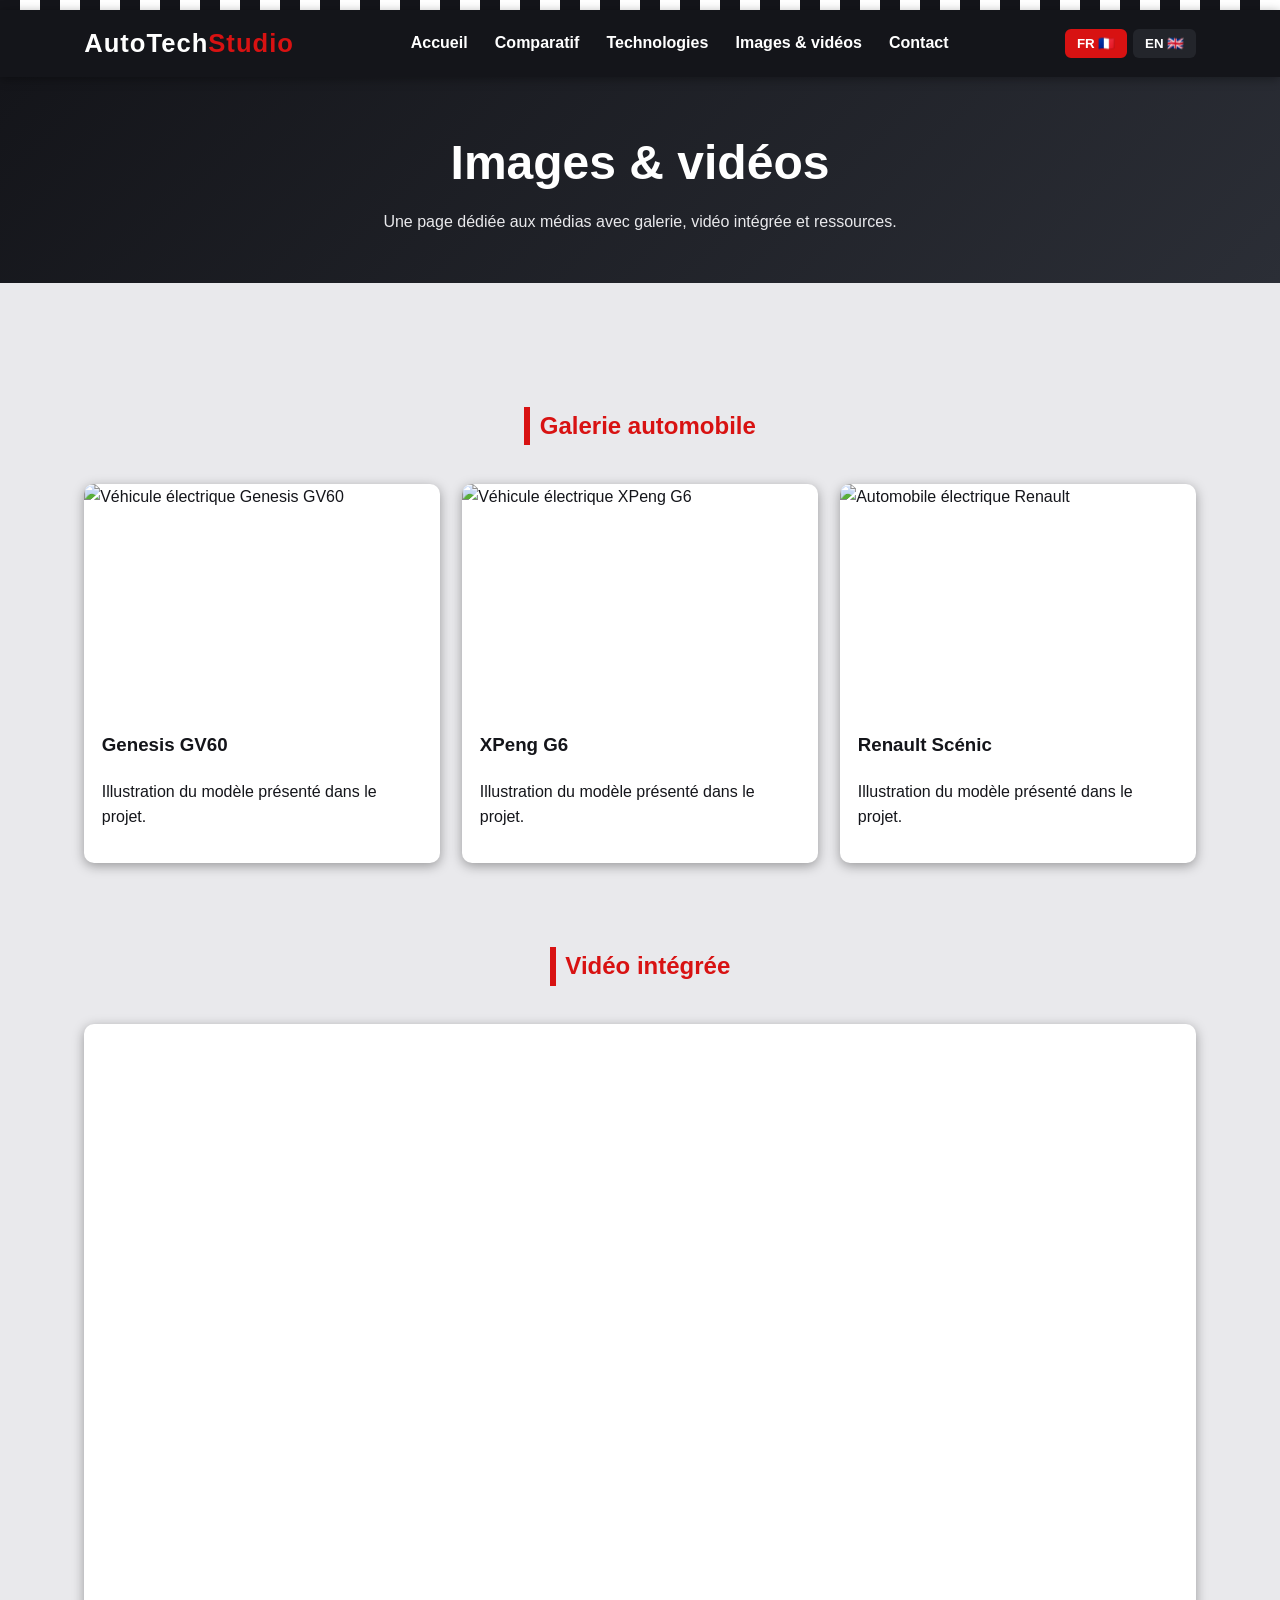
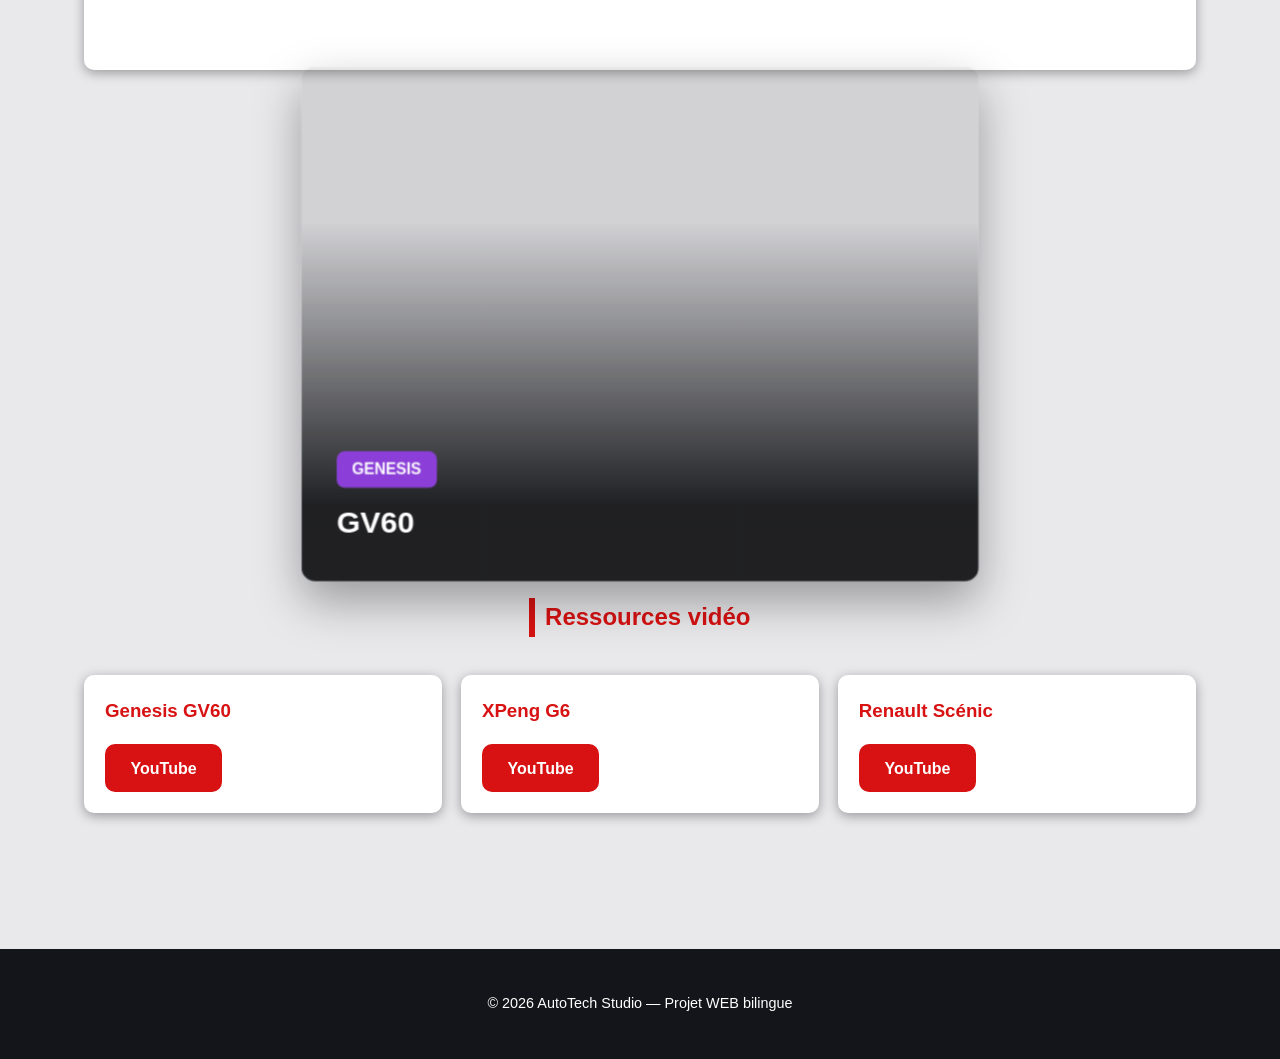
==== medias.html @ 6559a227 "Add files via upload" ====
<!DOCTYPE html><html lang="fr"><head><meta charset="UTF-8"><meta name="viewport" content="width=device-width, initial-scale=1.0"><meta name="description" content="AutoTech Studio — blog automobile bilingue français/anglais."><title>AutoTech Studio — Médias</title><link rel="stylesheet" href="style.css"></head><body><div class="bandeau-damier"></div><header><div class="header-inner"><div class="logo">AutoTech<span>Studio</span></div><nav><ul>
<li><a href="index.html" data-lang="fr">Accueil</a><a href="index.html" data-lang="en">Home</a></li>
<li><a href="comparatif.html" data-lang="fr">Comparatif</a><a href="comparatif.html" data-lang="en">Comparison</a></li>
<li><a href="technologies.html" data-lang="fr">Technologies</a><a href="technologies.html" data-lang="en">Technology</a></li>
<li><a href="medias.html" data-lang="fr">Images & vidéos</a><a href="medias.html" data-lang="en">Images & videos</a></li>
<li><a href="contact.html" data-lang="fr">Contact</a><a href="contact.html" data-lang="en">Contact</a></li>
</ul></nav><div class="lang-switch"><button data-switch-lang="fr">FR 🇫🇷</button><button data-switch-lang="en">EN 🇬🇧</button></div></div></header><section class="page-hero"><h1 data-lang="fr">Images & vidéos</h1><h1 data-lang="en">Images & videos</h1><p data-lang="fr">Une page dédiée aux médias avec galerie, vidéo intégrée et ressources.</p><p data-lang="en">A dedicated media page with gallery, embedded video and resources.</p></section><main><section><div class="section-header"><h2 data-lang="fr">Galerie automobile</h2><h2 data-lang="en">Car gallery</h2></div><div class="media-grid"><article class="media-card"><img src="images/genesis-gv60.jpg" alt="Véhicule électrique Genesis GV60"><div class="media-body"><h3>Genesis GV60</h3><p data-lang="fr">Illustration du modèle présenté dans le projet.</p><p data-lang="en">Illustration of the model presented in the project.</p></div></article><article class="media-card"><img src="images/xpeng-g6.jpg" alt="Véhicule électrique XPeng G6"><div class="media-body"><h3>XPeng G6</h3><p data-lang="fr">Illustration du modèle présenté dans le projet.</p><p data-lang="en">Illustration of the model presented in the project.</p></div></article><article class="media-card"><img src="images/renault-scenic.jpg" alt="Automobile électrique Renault"><div class="media-body"><h3>Renault Scénic</h3><p data-lang="fr">Illustration du modèle présenté dans le projet.</p><p data-lang="en">Illustration of the model presented in the project.</p></div></article></div></section><section><div class="section-header"><h2 data-lang="fr">Vidéo intégrée</h2><h2 data-lang="en">Embedded video</h2></div><div class="carte"><div class="video-responsive"><iframe src="https://www.youtube.com/embed/yhtS4Non2jM" title="XPENG G6 — recharge de 10 à 80 % en 12 minutes" frameborder="0" allow="accelerometer; autoplay; clipboard-write; encrypted-media; gyroscope; picture-in-picture; web-share" referrerpolicy="strict-origin-when-cross-origin" allowfullscreen></iframe></div></div></section><section id="carrousel-css">
<div class="scene-3d">
<div class="anneau-3d">
<div class="carte-3d" style="background-image:url('images/genesis-gv60.jpg');">
<span class="pastille pastille-genesis">Genesis</span>
<h3>GV60</h3>
</div>
<div class="carte-3d" style="background-image:url('images/xpeng-g6.jpg');">
<span class="pastille pastille-xpeng">XPeng</span>
<h3>G6</h3>
</div>
<div class="carte-3d" style="background-image:url('images/renault-scenic.jpg');">
<span class="pastille pastille-renault">Renault</span>
<h3>Scénic</h3>
</div>
</div>
</div>
</section><section><div class="section-header"><h2 data-lang="fr">Ressources vidéo</h2><h2 data-lang="en">Video resources</h2></div><div class="info-grid"><article class="info-card"><h3>Genesis GV60</h3><a class="btn" href="https://www.youtube.com/results?search_query=Genesis+GV60+essai" target="_blank" rel="noopener">YouTube</a></article><article class="info-card"><h3>XPeng G6</h3><a class="btn" href="https://www.youtube.com/watch?v=zXdK1tgFiuA" target="_blank" rel="noopener">YouTube</a></article><article class="info-card"><h3>Renault Scénic</h3><a class="btn" href="https://www.youtube.com/results?search_query=Renault+Scenic+Solarbay" target="_blank" rel="noopener">YouTube</a></article></div></section></main><footer><p data-lang="fr">© 2026 AutoTech Studio — Projet WEB bilingue</p><p data-lang="en">© 2026 AutoTech Studio — Bilingual WEB project</p></footer><script src="main.js"></script></body></html>
---- style.css ----
/* ============================================
   AutoTech Studio × MotorLog
   Thème clair "course automobile", contenu décryptage EV
   ============================================ */

:root {
  --rouge-course: #d81212;
  --noir-asphalte: #14151a;
  --gris-fonce: #23252b;
  --gris-clair: #e9e9ec;
  --blanc: #ffffff;
  --jaune-damier: #f2c200;
  --ombre: rgba(0, 0, 0, 0.35);
  --rayon: 10px;
  --transition: 0.25s ease;

  --color-genesis: #8b3fd8;
  --color-xpeng: #0891b2;
  --color-renault: #c98a00;
  --color-safety: #1a8a4a;

  --text-dim: #5b5e68;
}

* { box-sizing: border-box; }

html { scroll-behavior: smooth; }

body {
  margin: 0;
  font-family: "Segoe UI", Roboto, Arial, sans-serif;
  background: var(--gris-clair);
  color: var(--noir-asphalte);
  line-height: 1.6;
}

img, video { max-width: 100%; height: auto; border-radius: var(--rayon); }

a { color: inherit; text-decoration: none; }

/* ---------- Bandeau damier ---------- */
.bandeau-damier {
  height: 10px;
  background-image: repeating-linear-gradient(90deg, var(--noir-asphalte) 0 20px, var(--blanc) 20px 40px);
}

/* ---------- Header / Navigation ---------- */
header {
  background: var(--noir-asphalte);
  color: var(--blanc);
  box-shadow: 0 2px 10px var(--ombre);
  position: sticky;
  top: 0;
  z-index: 100;
}

.header-inner {
  max-width: 1150px;
  margin: 0 auto;
  display: flex;
  align-items: center;
  justify-content: space-between;
  padding: 0.8rem 1.2rem;
  flex-wrap: wrap;
}

.logo { font-size: 1.6rem; font-weight: 800; letter-spacing: 1px; color: var(--blanc); }
.logo span { color: var(--rouge-course); }

nav ul { list-style: none; display: flex; gap: 1.3rem; margin: 0; padding: 0; flex-wrap: wrap; }

nav a {
  font-weight: 600;
  padding: 0.4rem 0.2rem;
  border-bottom: 3px solid transparent;
  transition: border-color var(--transition), color var(--transition);
}

nav a:hover, nav a.actif { border-color: var(--rouge-course); color: var(--jaune-damier); }

.lang-switch { display: flex; gap: 0.4rem; align-items: center; }

.lang-switch button {
  background: var(--gris-fonce);
  color: var(--blanc);
  border: 2px solid transparent;
  border-radius: 6px;
  padding: 0.3rem 0.6rem;
  cursor: pointer;
  font-weight: 700;
  transition: var(--transition);
}

.lang-switch button.actif { border-color: var(--rouge-course); background: var(--rouge-course); }

/* ---------- Hero ---------- */
.hero {
  background: linear-gradient(rgba(20, 21, 26, 0.78), rgba(20, 21, 26, 0.78)),
    url("https://images.unsplash.com/photo-1593941707882-a5bba14938c7?auto=format&fit=crop&w=1400&q=60")
      center/cover no-repeat;
  color: var(--blanc);
  padding: 4.5rem 1.5rem;
  text-align: center;
}

.hero-badge {
  display: inline-flex;
  align-items: center;
  gap: 0.5rem;
  padding: 0.35rem 1rem;
  border-radius: 30px;
  background: rgba(216, 18, 18, 0.25);
  border: 1px solid var(--rouge-course);
  color: var(--jaune-damier);
  font-size: 0.82rem;
  font-weight: 700;
  margin-bottom: 1.2rem;
}

.hero h1 { font-size: clamp(2rem, 5vw, 3rem); margin-bottom: 0.6rem; }
.hero p { font-size: 1.1rem; max-width: 680px; margin: 0 auto 1.5rem; color: var(--gris-clair); }

.hero-actions { display: flex; justify-content: center; gap: 1rem; flex-wrap: wrap; }

.btn {
  display: inline-block;
  background: var(--rouge-course);
  color: var(--blanc);
  padding: 0.7rem 1.6rem;
  border-radius: var(--rayon);
  font-weight: 700;
  transition: transform var(--transition), background var(--transition);
}

.btn:hover { background: var(--jaune-damier); color: var(--noir-asphalte); transform: translateY(-2px); }

.btn-outline {
  display: inline-block;
  background: transparent;
  color: var(--blanc);
  border: 2px solid var(--blanc);
  padding: 0.65rem 1.5rem;
  border-radius: var(--rayon);
  font-weight: 700;
  transition: var(--transition);
}

.btn-outline:hover { background: var(--blanc); color: var(--noir-asphalte); }

/* ---------- Sections génériques ---------- */
main { max-width: 1150px; margin: 0 auto; padding: 2.5rem 1.2rem; }
section { margin-bottom: 4rem; }

.section-header { text-align: center; margin-bottom: 2rem; }

h2 {
  color: var(--rouge-course);
  border-left: 6px solid var(--rouge-course);
  padding-left: 0.6rem;
  margin-bottom: 0.4rem;
  display: inline-block;
}

.section-desc { color: var(--text-dim); max-width: 650px; margin: 0.6rem auto 0; font-size: 0.98rem; }

.carte {
  background: var(--blanc);
  border-radius: var(--rayon);
  box-shadow: 0 3px 12px var(--ombre);
  padding: 1.5rem;
}

/* ---------- Onglets voitures (carrousel) ---------- */
.carousel-tabs-nav { display: flex; justify-content: center; gap: 0.8rem; margin-bottom: 1.4rem; flex-wrap: wrap; }

.car-tab {
  background: var(--blanc);
  border: 2px solid var(--gris-clair);
  color: var(--gris-fonce);
  padding: 0.55rem 1.2rem;
  border-radius: 25px;
  font-size: 0.88rem;
  font-weight: 700;
  cursor: pointer;
  transition: all 0.25s ease;
}

.car-tab:hover { border-color: var(--rouge-course); }
.car-tab.active { background: var(--rouge-course); color: var(--blanc); border-color: var(--rouge-course); }

/* ---------- Carrousel 3D ---------- */
.carousel-3d-scene {
  position: relative;
  max-width: 780px;
  height: 420px;
  margin: 0 auto 1.2rem;
  perspective: 1400px;
}

.carousel-3d-stage {
  position: relative;
  width: 100%;
  height: 100%;
  transform-style: preserve-3d;
  transition: transform 1s cubic-bezier(0.65, 0, 0.35, 1);
}

.slide3d {
  position: absolute;
  inset: 0;
  margin: auto;
  width: 88%;
  height: 100%;
  border-radius: var(--rayon);
  overflow: hidden;
  backface-visibility: hidden;
  box-shadow: 0 15px 35px var(--ombre);
  background-size: cover;
  background-position: center;
  display: flex;
  flex-direction: column;
  justify-content: flex-end;
  padding: 2rem;
  color: var(--blanc);
}

.slide3d::before {
  content: "";
  position: absolute;
  inset: 0;
  background: linear-gradient(to top, rgba(10, 11, 14, 0.88) 10%, rgba(10, 11, 14, 0.15) 65%);
  z-index: 0;
}

.slide3d > * { position: relative; z-index: 1; }

.brand-pill {
  display: inline-flex;
  align-items: center;
  gap: 0.5rem;
  font-size: 0.78rem;
  font-weight: 800;
  text-transform: uppercase;
  padding: 0.3rem 0.8rem;
  border-radius: 6px;
  margin-bottom: 0.7rem;
  width: fit-content;
}

.pill-genesis { background: var(--color-genesis); color: var(--blanc); }
.pill-xpeng { background: var(--color-xpeng); color: var(--blanc); }
.pill-renault { background: var(--color-renault); color: var(--blanc); }

.slide3d h3 { font-size: 1.7rem; margin: 0 0 0.5rem; }
.slide3d p { font-size: 0.98rem; max-width: 560px; margin-bottom: 1.2rem; color: var(--gris-clair); }

.specs-chips { display: flex; gap: 0.9rem; flex-wrap: wrap; }

.spec-chip {
  background: rgba(255, 255, 255, 0.12);
  border: 1px solid rgba(255, 255, 255, 0.3);
  padding: 0.5rem 0.9rem;
  border-radius: 8px;
  backdrop-filter: blur(2px);
}

.spec-chip strong { display: block; font-size: 1.05rem; font-weight: 800; }
.spec-chip span { font-size: 0.72rem; text-transform: uppercase; color: var(--gris-clair); }

.carousel-ctrl {
  position: absolute;
  top: 50%;
  transform: translateY(-50%);
  width: 42px;
  height: 42px;
  border-radius: 50%;
  background: rgba(20, 21, 26, 0.65);
  border: none;
  color: var(--blanc);
  font-size: 1.3rem;
  display: flex;
  align-items: center;
  justify-content: center;
  cursor: pointer;
  z-index: 10;
  transition: var(--transition);
}

.carousel-ctrl:hover { background: var(--rouge-course); }
.ctrl-prev { left: -10px; }
.ctrl-next { right: -10px; }

/* ---------- Carrousel 3D CSS pur ---------- */
.scene-3d {
  position: relative;
  width: 100%;
  max-width: 640px;
  height: 380px;
  margin: 0 auto;
  perspective: 1300px;
}

.anneau-3d {
  position: absolute;
  inset: 0;
  margin: auto;
  width: 78%;
  height: 100%;
  transform-style: preserve-3d;
  animation: tourner-3d 16s linear infinite;
}

.scene-3d:hover .anneau-3d { animation-play-state: paused; }

@keyframes tourner-3d {
  from { transform: rotateY(0deg); }
  to   { transform: rotateY(360deg); }
}

.carte-3d {
  position: absolute;
  inset: 0;
  border-radius: var(--rayon);
  overflow: hidden;
  background-size: cover;
  background-position: center;
  box-shadow: 0 15px 35px var(--ombre);
  display: flex;
  flex-direction: column;
  justify-content: flex-end;
  padding: 1.6rem;
  color: var(--blanc);
  backface-visibility: hidden;
}

.carte-3d::before {
  content: "";
  position: absolute;
  inset: 0;
  background: linear-gradient(to top, rgba(10, 11, 14, 0.9) 15%, rgba(10, 11, 14, 0.1) 70%);
}

.carte-3d > * { position: relative; z-index: 1; }

/* 3 faces sur l'anneau : 120° d'écart, rayon ~340px */
.carte-3d:nth-child(1) { transform: rotateY(0deg) translateZ(340px); }
.carte-3d:nth-child(2) { transform: rotateY(120deg) translateZ(340px); }
.carte-3d:nth-child(3) { transform: rotateY(240deg) translateZ(340px); }

.pastille {
  display: inline-block;
  width: fit-content;
  font-size: 0.72rem;
  font-weight: 800;
  text-transform: uppercase;
  padding: 0.25rem 0.7rem;
  border-radius: 6px;
  margin-bottom: 0.5rem;
}
.pastille-genesis { background: var(--color-genesis); }
.pastille-xpeng { background: var(--color-xpeng); }
.pastille-renault { background: var(--color-renault); }

.carte-3d h3 { margin: 0; font-size: 1.4rem; }

@media (prefers-reduced-motion: reduce) {
  .anneau-3d { animation: none; }
}

/* ---------- Hub Ingénierie & Sécurité ---------- */
.model-selector-bar { display: flex; justify-content: center; gap: 1rem; margin-bottom: 1.8rem; flex-wrap: wrap; }

.model-nav-btn {
  background: var(--blanc);
  border: 2px solid var(--gris-clair);
  color: var(--gris-fonce);
  padding: 0.7rem 1.4rem;
  border-radius: 12px;
  font-size: 0.95rem;
  font-weight: 700;
  cursor: pointer;
  transition: all 0.2s;
}

.model-nav-btn:hover { border-color: var(--rouge-course); }
.model-nav-btn.active-genesis { border-color: var(--color-genesis); background: var(--color-genesis); color: var(--blanc); }
.model-nav-btn.active-xpeng { border-color: var(--color-xpeng); background: var(--color-xpeng); color: var(--blanc); }
.model-nav-btn.active-renault { border-color: var(--color-renault); background: var(--color-renault); color: var(--blanc); }

.hub-content-card {
  display: grid;
  grid-template-columns: 1fr 1fr;
  gap: 2rem;
}

.hub-col-title {
  font-size: 1.1rem;
  font-weight: 700;
  color: var(--noir-asphalte);
  margin-bottom: 1rem;
  padding-bottom: 0.5rem;
  border-bottom: 2px solid var(--gris-clair);
}

.tech-mini-list { list-style: none; margin: 0; padding: 0; display: flex; flex-direction: column; gap: 0.8rem; }

.tech-mini-item { background: var(--gris-clair); padding: 0.85rem 1.1rem; border-radius: 8px; }
.tech-mini-item h5 { margin: 0 0 0.25rem; font-size: 0.92rem; color: var(--rouge-course); }
.tech-mini-item p { margin: 0; font-size: 0.86rem; color: var(--text-dim); }
.tech-mini-item.securite h5 { color: var(--color-safety); }

/* ---------- Studio comparatif ---------- */
.studio-tabs { display: flex; justify-content: center; gap: 0.8rem; margin-bottom: 1.8rem; flex-wrap: wrap; }

.tab-btn {
  background: var(--blanc);
  border: 2px solid var(--gris-clair);
  color: var(--gris-fonce);
  padding: 0.6rem 1.2rem;
  border-radius: 30px;
  font-size: 0.88rem;
  font-weight: 700;
  cursor: pointer;
  transition: all 0.2s;
}

.tab-btn:hover { border-color: var(--rouge-course); }
.tab-btn.active { background: var(--rouge-course); border-color: var(--rouge-course); color: var(--blanc); }

.comparison-cards-grid { display: grid; grid-template-columns: repeat(auto-fit, minmax(300px, 1fr)); gap: 1.4rem; }

.lux-compare-card {
  background: var(--blanc);
  border-radius: var(--rayon);
  box-shadow: 0 3px 12px var(--ombre);
  padding: 1.5rem;
  display: flex;
  flex-direction: column;
  justify-content: space-between;
}

.card-border-genesis { border-top: 5px solid var(--color-genesis); }
.card-border-xpeng { border-top: 5px solid var(--color-xpeng); }
.card-border-renault { border-top: 5px solid var(--color-renault); }

.lux-card-header { display: flex; justify-content: space-between; align-items: flex-start; margin-bottom: 0.9rem; gap: 0.6rem; }
.lux-card-header h4 { margin: 0; font-size: 1.15rem; }
.lux-card-header span { font-size: 0.75rem; color: var(--text-dim); text-transform: uppercase; font-weight: 700; }

.badge-score { font-size: 0.78rem; font-weight: 800; padding: 0.25rem 0.6rem; border-radius: 15px; white-space: nowrap; }
.score-genesis { background: rgba(139, 63, 216, 0.15); color: var(--color-genesis); }
.score-xpeng { background: rgba(8, 145, 178, 0.15); color: var(--color-xpeng); }
.score-renault { background: rgba(201, 138, 0, 0.18); color: var(--color-renault); }

.lux-card-content { font-size: 0.92rem; color: var(--text-dim); margin-bottom: 1.2rem; min-height: 65px; }

.telemetry-gauge { background: var(--gris-clair); padding: 0.7rem; border-radius: 8px; }
.gauge-label { display: flex; justify-content: space-between; font-size: 0.75rem; color: var(--text-dim); margin-bottom: 0.4rem; font-weight: 700; text-transform: uppercase; }
.gauge-track { height: 6px; background: #d3d4d9; border-radius: 3px; overflow: hidden; }
.gauge-fill { height: 100%; border-radius: 3px; transition: width 0.6s ease; }
.fill-genesis { background: var(--color-genesis); }
.fill-xpeng { background: var(--color-xpeng); }
.fill-renault { background: var(--color-renault); }

/* ---------- Accordéon FAQ ---------- */
.accordion-item {
  background: var(--blanc);
  border-radius: var(--rayon);
  box-shadow: 0 2px 8px var(--ombre);
  margin-bottom: 0.8rem;
  overflow: hidden;
}

.accordion-header {
  width: 100%;
  padding: 1.1rem 1.4rem;
  background: none;
  border: none;
  color: var(--noir-asphalte);
  font-size: 1.02rem;
  font-weight: 700;
  display: flex;
  justify-content: space-between;
  align-items: center;
  cursor: pointer;
  text-align: left;
}

.accordion-header .chevron { transition: transform 0.3s ease; color: var(--rouge-course); }
.accordion-item.active .accordion-header .chevron { transform: rotate(180deg); }

.accordion-body { max-height: 0; overflow: hidden; transition: max-height 0.35s ease; padding: 0 1.4rem; color: var(--text-dim); font-size: 0.94rem; }
.accordion-item.active .accordion-body { padding-bottom: 1.3rem; }

/* ---------- Vidéos ---------- */
.video-grid { display: grid; grid-template-columns: repeat(auto-fit, minmax(280px, 1fr)); gap: 1.4rem; }

.video-card { background: var(--blanc); border-radius: var(--rayon); overflow: hidden; box-shadow: 0 3px 12px var(--ombre); display: flex; flex-direction: column; }

.video-screen {
  height: 150px;
  background: linear-gradient(135deg, var(--noir-asphalte), var(--gris-fonce));
  display: flex;
  align-items: center;
  justify-content: center;
}

.play-btn-circle {
  width: 46px;
  height: 46px;
  background: var(--rouge-course);
  color: var(--blanc);
  border-radius: 50%;
  display: flex;
  align-items: center;
  justify-content: center;
  font-size: 1.2rem;
}

.video-card-body { padding: 1.2rem; flex-grow: 1; display: flex; flex-direction: column; justify-content: space-between; }
.creator-tag { color: var(--rouge-course); font-size: 0.82rem; font-weight: 700; margin-bottom: 0.3rem; text-transform: uppercase; }
.video-card-body h3 { margin: 0 0 0.4rem; font-size: 1.02rem; }
.video-card-body p { margin: 0 0 1rem; font-size: 0.86rem; color: var(--text-dim); }

.btn-yt-link {
  display: inline-flex;
  align-items: center;
  justify-content: center;
  gap: 0.5rem;
  background: var(--noir-asphalte);
  color: var(--blanc);
  padding: 0.6rem 1rem;
  border-radius: 8px;
  font-weight: 700;
  font-size: 0.85rem;
  transition: var(--transition);
}

.btn-yt-link:hover { background: var(--rouge-course); }

/* ---------- Footer ---------- */
footer { background: var(--noir-asphalte); color: var(--gris-clair); text-align: center; padding: 1.4rem; font-size: 0.9rem; }

/* ---------- Bascule de langue ---------- */
[data-lang="en"] { display: none; }
body.lang-en [data-lang="fr"] { display: none; }
body.lang-en [data-lang="en"] { display: block; }
body.lang-en span[data-lang="en"],
body.lang-en strong[data-lang="en"] { display: inline; }

/* ---------- Responsive ---------- */
@media (max-width: 780px) {
  .header-inner { flex-direction: column; align-items: flex-start; gap: 0.6rem; }
  nav ul { gap: 0.7rem; }
  .hub-content-card { grid-template-columns: 1fr; }
  .carousel-3d-scene { height: 480px; }
  .carousel-ctrl { display: none; }
  .scene-3d { height: 300px; }
}

/* ---------- Extensions projet intermédiaire ---------- */
.page-hero { padding: 3rem 1.2rem; background: linear-gradient(135deg, #14151a, #2b2e36); color: #fff; text-align:center; }
.page-hero h1 { margin: 0 0 .5rem; font-size: clamp(2rem, 4vw, 3rem); }
.page-hero p { max-width: 760px; margin: 0 auto; color: var(--gris-clair); }
.page-nav { display:flex; gap:.65rem; justify-content:center; flex-wrap:wrap; margin-top:1.4rem; }
.page-nav a { background:#fff; border:1px solid #ddd; padding:.55rem .9rem; border-radius:999px; font-weight:700; }
.page-nav a:hover { border-color:var(--rouge-course); color:var(--rouge-course); }
.info-grid { display:grid; grid-template-columns:repeat(auto-fit,minmax(240px,1fr)); gap:1.2rem; }
.info-card { background:#fff; padding:1.3rem; border-radius:var(--rayon); box-shadow:0 3px 12px var(--ombre); }
.info-card h3 { margin-top:0; color:var(--rouge-course); }
.media-grid { display:grid; grid-template-columns:repeat(auto-fit,minmax(280px,1fr)); gap:1.4rem; }
.media-card { background:#fff; border-radius:var(--rayon); overflow:hidden; box-shadow:0 3px 12px var(--ombre); }
.media-card img { width:100%; height:210px; object-fit:cover; border-radius:0; display:block; }
.media-card .media-body { padding:1.1rem; }
.video-frame { aspect-ratio:16/9; width:100%; border:0; display:block; background:#000; }
.form-card { max-width:760px; margin:0 auto; }
.form-grid { display:grid; grid-template-columns:1fr 1fr; gap:1rem; }
.form-group { display:flex; flex-direction:column; gap:.35rem; margin-bottom:1rem; }
.form-group.full { grid-column:1/-1; }
.form-group label { font-weight:700; }
.form-group input, .form-group textarea, .form-group select { width:100%; border:1px solid #cfd1d7; border-radius:8px; padding:.8rem; font:inherit; background:#fff; }
.form-group textarea { min-height:150px; resize:vertical; }
.form-group input:focus, .form-group textarea:focus, .form-group select:focus { outline:3px solid rgba(216,18,18,.15); border-color:var(--rouge-course); }
.form-check { display:flex; gap:.6rem; align-items:flex-start; margin:1rem 0; }
.form-check input { margin-top:.35rem; }
.form-message { margin-top:1rem; padding:.9rem 1rem; border-radius:8px; background:#e9f7ef; color:#17663a; display:none; }
.form-message.visible { display:block; }
.gantt-wrap { overflow-x:auto; background:#fff; padding:1rem; border-radius:var(--rayon); box-shadow:0 3px 12px var(--ombre); }
.gantt { min-width:760px; display:grid; grid-template-columns:220px repeat(7,1fr); gap:2px; }
.gantt > div { padding:.55rem; background:#f3f4f6; min-height:44px; }
.gantt .head { background:var(--noir-asphalte); color:#fff; font-weight:700; text-align:center; }
.gantt .task { font-weight:700; }
.gantt .bar { background:var(--rouge-course); color:#fff; border-radius:5px; text-align:center; font-size:.8rem; font-weight:700; }
.test-table { width:100%; border-collapse:collapse; background:#fff; box-shadow:0 3px 12px var(--ombre); border-radius:var(--rayon); overflow:hidden; }
.test-table th, .test-table td { padding:.75rem; border:1px solid #ddd; vertical-align:top; text-align:left; }
.test-table th { background:var(--noir-asphalte); color:#fff; }
.check-list { padding-left:1.2rem; }
.check-list li { margin-bottom:.5rem; }
.site-note { padding:1rem 1.2rem; border-left:5px solid var(--jaune-damier); background:#fff; border-radius:8px; }
footer { background:var(--noir-asphalte); color:#fff; text-align:center; padding:1.8rem 1rem; margin-top:2rem; }
@media (max-width:780px) { .form-grid { grid-template-columns:1fr; } .form-group.full { grid-column:auto; } nav ul { gap:.55rem; } nav a { font-size:.86rem; } }

.video-responsive{position:relative;width:100%;aspect-ratio:16/9;overflow:hidden;border-radius:16px}.video-responsive iframe{width:100%;height:100%;border:0;display:block}
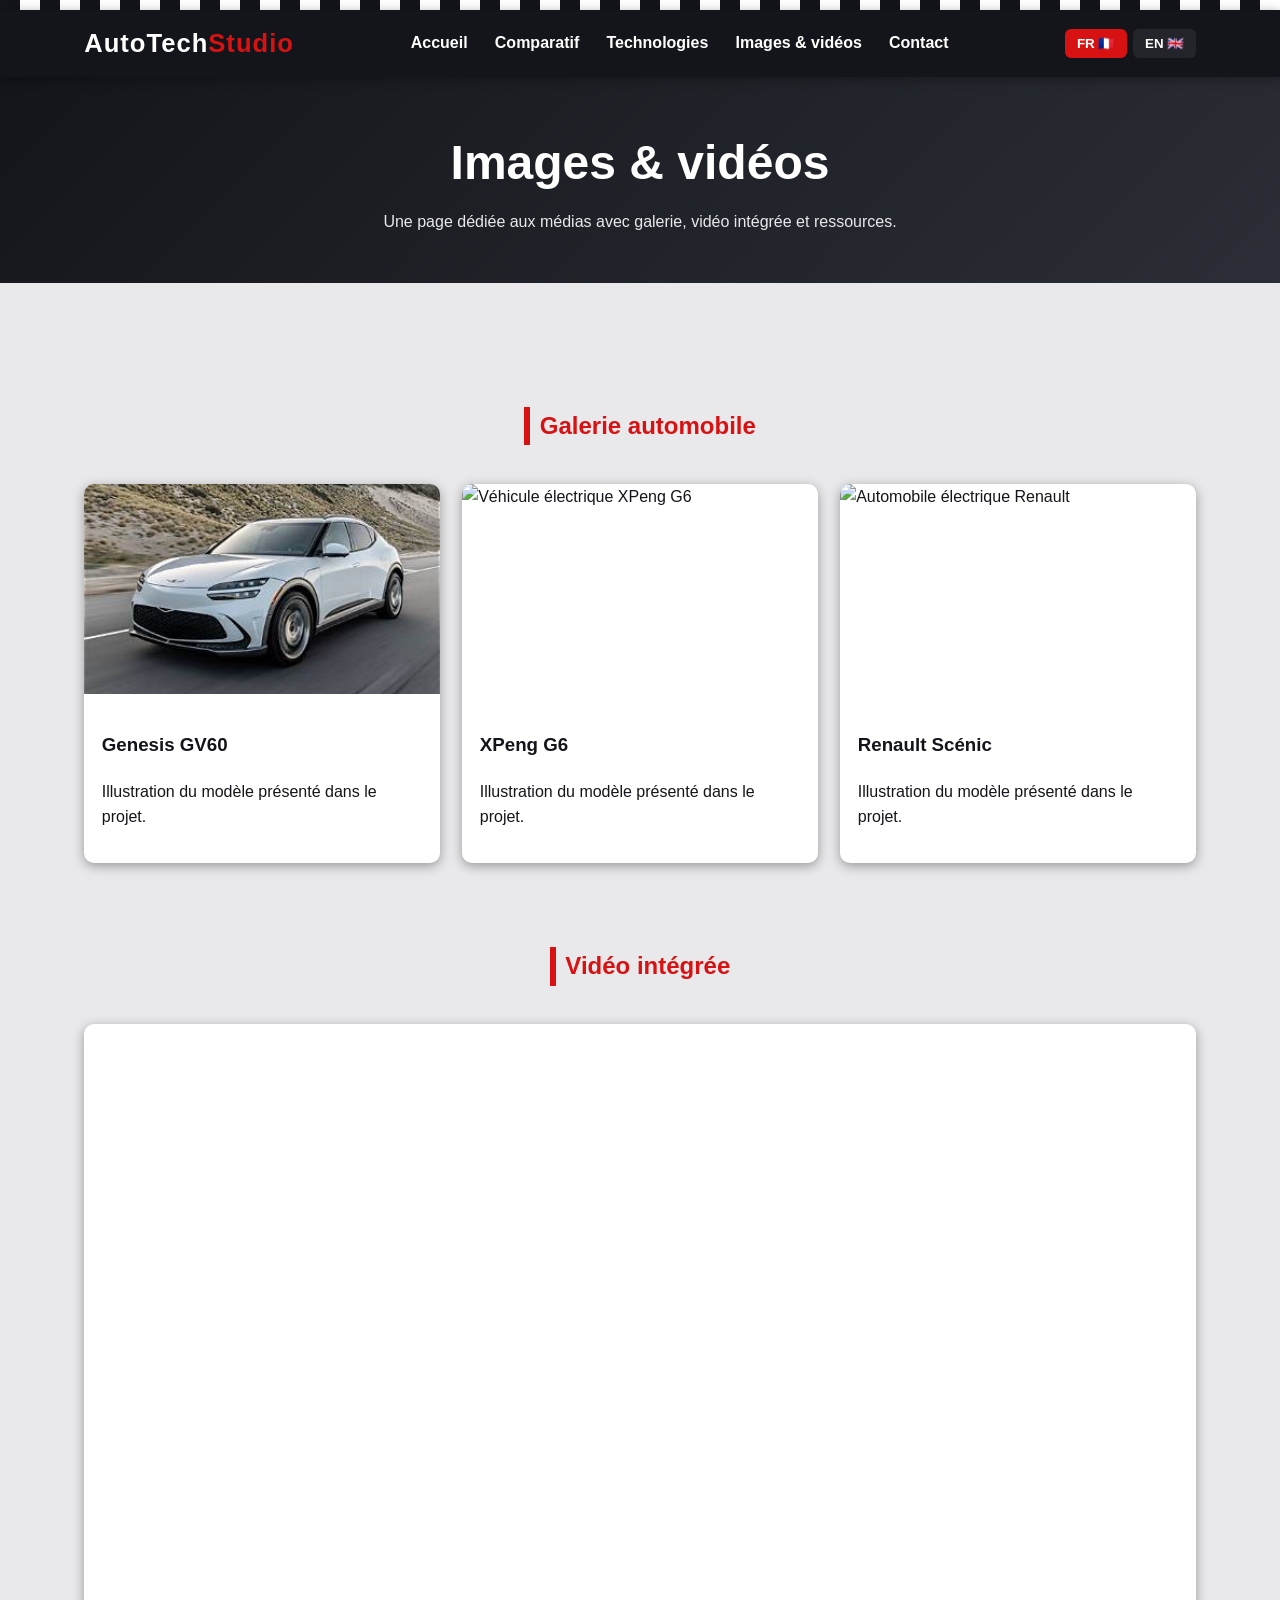
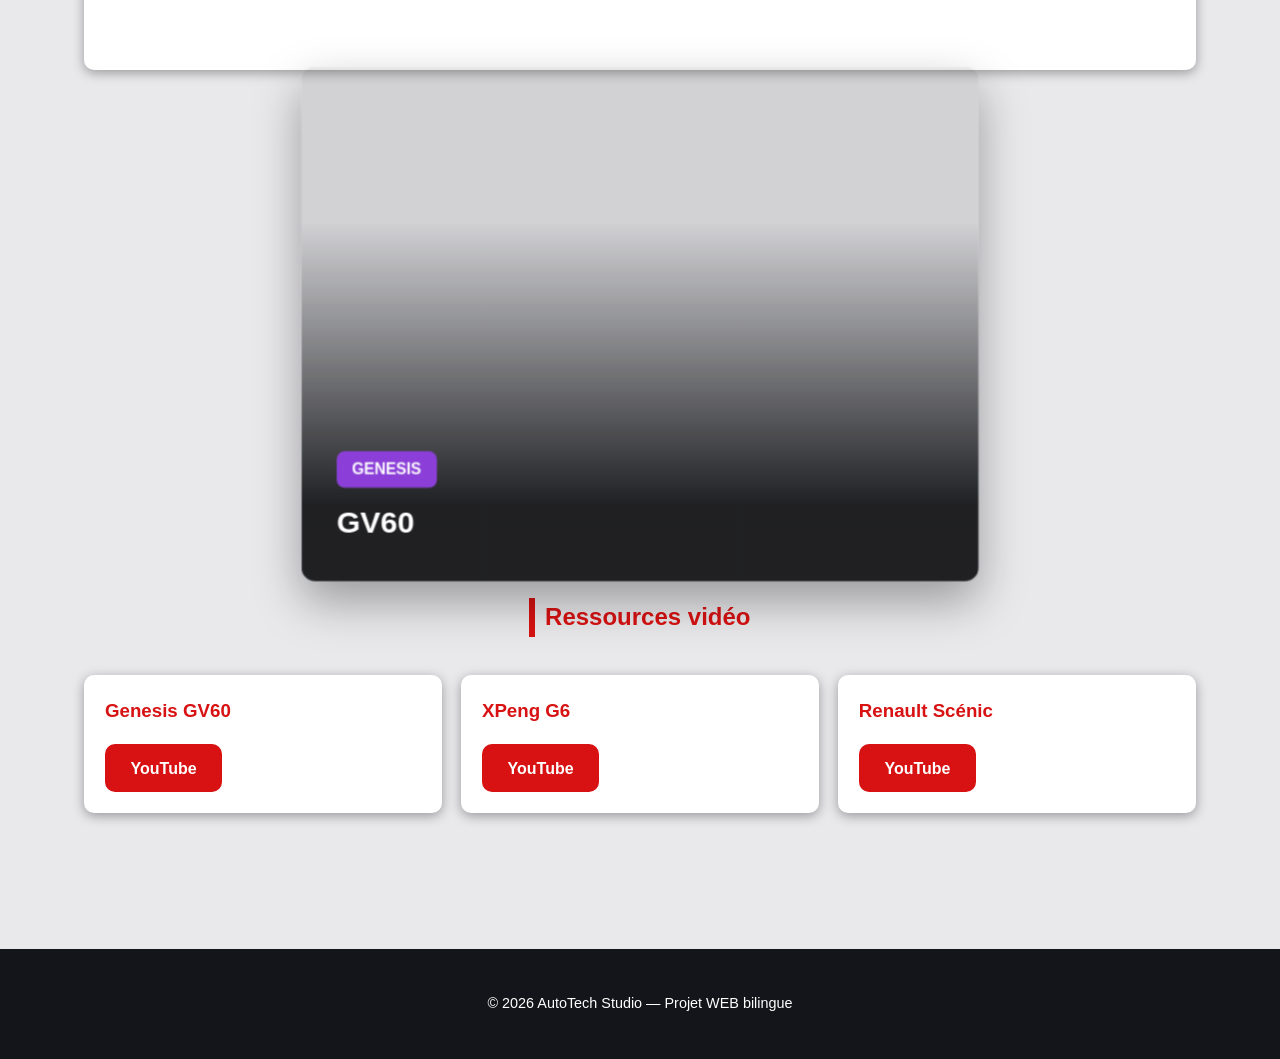
==== commit 1e0df911: "Update medias.html" ====
--- a/medias.html
+++ b/medias.html
@@ -4,7 +4,7 @@
 <li><a href="technologies.html" data-lang="fr">Technologies</a><a href="technologies.html" data-lang="en">Technology</a></li>
 <li><a href="medias.html" data-lang="fr">Images & vidéos</a><a href="medias.html" data-lang="en">Images & videos</a></li>
 <li><a href="contact.html" data-lang="fr">Contact</a><a href="contact.html" data-lang="en">Contact</a></li>
-</ul></nav><div class="lang-switch"><button data-switch-lang="fr">FR 🇫🇷</button><button data-switch-lang="en">EN 🇬🇧</button></div></div></header><section class="page-hero"><h1 data-lang="fr">Images & vidéos</h1><h1 data-lang="en">Images & videos</h1><p data-lang="fr">Une page dédiée aux médias avec galerie, vidéo intégrée et ressources.</p><p data-lang="en">A dedicated media page with gallery, embedded video and resources.</p></section><main><section><div class="section-header"><h2 data-lang="fr">Galerie automobile</h2><h2 data-lang="en">Car gallery</h2></div><div class="media-grid"><article class="media-card"><img src="images/genesis-gv60.jpg" alt="Véhicule électrique Genesis GV60"><div class="media-body"><h3>Genesis GV60</h3><p data-lang="fr">Illustration du modèle présenté dans le projet.</p><p data-lang="en">Illustration of the model presented in the project.</p></div></article><article class="media-card"><img src="images/xpeng-g6.jpg" alt="Véhicule électrique XPeng G6"><div class="media-body"><h3>XPeng G6</h3><p data-lang="fr">Illustration du modèle présenté dans le projet.</p><p data-lang="en">Illustration of the model presented in the project.</p></div></article><article class="media-card"><img src="images/renault-scenic.jpg" alt="Automobile électrique Renault"><div class="media-body"><h3>Renault Scénic</h3><p data-lang="fr">Illustration du modèle présenté dans le projet.</p><p data-lang="en">Illustration of the model presented in the project.</p></div></article></div></section><section><div class="section-header"><h2 data-lang="fr">Vidéo intégrée</h2><h2 data-lang="en">Embedded video</h2></div><div class="carte"><div class="video-responsive"><iframe src="https://www.youtube.com/embed/yhtS4Non2jM" title="XPENG G6 — recharge de 10 à 80 % en 12 minutes" frameborder="0" allow="accelerometer; autoplay; clipboard-write; encrypted-media; gyroscope; picture-in-picture; web-share" referrerpolicy="strict-origin-when-cross-origin" allowfullscreen></iframe></div></div></section><section id="carrousel-css">
+</ul></nav><div class="lang-switch"><button data-switch-lang="fr">FR 🇫🇷</button><button data-switch-lang="en">EN 🇬🇧</button></div></div></header><section class="page-hero"><h1 data-lang="fr">Images & vidéos</h1><h1 data-lang="en">Images & videos</h1><p data-lang="fr">Une page dédiée aux médias avec galerie, vidéo intégrée et ressources.</p><p data-lang="en">A dedicated media page with gallery, embedded video and resources.</p></section><main><section><div class="section-header"><h2 data-lang="fr">Galerie automobile</h2><h2 data-lang="en">Car gallery</h2></div><div class="media-grid"><article class="media-card"><img src="genesis-gv60.jpg" alt="Véhicule électrique Genesis GV60"><div class="media-body"><h3>Genesis GV60</h3><p data-lang="fr">Illustration du modèle présenté dans le projet.</p><p data-lang="en">Illustration of the model presented in the project.</p></div></article><article class="media-card"><img src="images/xpeng-g6.jpg" alt="Véhicule électrique XPeng G6"><div class="media-body"><h3>XPeng G6</h3><p data-lang="fr">Illustration du modèle présenté dans le projet.</p><p data-lang="en">Illustration of the model presented in the project.</p></div></article><article class="media-card"><img src="images/renault-scenic.jpg" alt="Automobile électrique Renault"><div class="media-body"><h3>Renault Scénic</h3><p data-lang="fr">Illustration du modèle présenté dans le projet.</p><p data-lang="en">Illustration of the model presented in the project.</p></div></article></div></section><section><div class="section-header"><h2 data-lang="fr">Vidéo intégrée</h2><h2 data-lang="en">Embedded video</h2></div><div class="carte"><div class="video-responsive"><iframe src="https://www.youtube.com/embed/yhtS4Non2jM" title="XPENG G6 — recharge de 10 à 80 % en 12 minutes" frameborder="0" allow="accelerometer; autoplay; clipboard-write; encrypted-media; gyroscope; picture-in-picture; web-share" referrerpolicy="strict-origin-when-cross-origin" allowfullscreen></iframe></div></div></section><section id="carrousel-css">
 <div class="scene-3d">
 <div class="anneau-3d">
 <div class="carte-3d" style="background-image:url('images/genesis-gv60.jpg');">
@@ -21,4 +21,4 @@
 </div>
 </div>
 </div>
-</section><section><div class="section-header"><h2 data-lang="fr">Ressources vidéo</h2><h2 data-lang="en">Video resources</h2></div><div class="info-grid"><article class="info-card"><h3>Genesis GV60</h3><a class="btn" href="https://www.youtube.com/results?search_query=Genesis+GV60+essai" target="_blank" rel="noopener">YouTube</a></article><article class="info-card"><h3>XPeng G6</h3><a class="btn" href="https://www.youtube.com/watch?v=zXdK1tgFiuA" target="_blank" rel="noopener">YouTube</a></article><article class="info-card"><h3>Renault Scénic</h3><a class="btn" href="https://www.youtube.com/results?search_query=Renault+Scenic+Solarbay" target="_blank" rel="noopener">YouTube</a></article></div></section></main><footer><p data-lang="fr">© 2026 AutoTech Studio — Projet WEB bilingue</p><p data-lang="en">© 2026 AutoTech Studio — Bilingual WEB project</p></footer><script src="main.js"></script></body></html>+</section><section><div class="section-header"><h2 data-lang="fr">Ressources vidéo</h2><h2 data-lang="en">Video resources</h2></div><div class="info-grid"><article class="info-card"><h3>Genesis GV60</h3><a class="btn" href="https://www.youtube.com/results?search_query=Genesis+GV60+essai" target="_blank" rel="noopener">YouTube</a></article><article class="info-card"><h3>XPeng G6</h3><a class="btn" href="https://www.youtube.com/watch?v=zXdK1tgFiuA" target="_blank" rel="noopener">YouTube</a></article><article class="info-card"><h3>Renault Scénic</h3><a class="btn" href="https://www.youtube.com/results?search_query=Renault+Scenic+Solarbay" target="_blank" rel="noopener">YouTube</a></article></div></section></main><footer><p data-lang="fr">© 2026 AutoTech Studio — Projet WEB bilingue</p><p data-lang="en">© 2026 AutoTech Studio — Bilingual WEB project</p></footer><script src="main.js"></script></body></html>
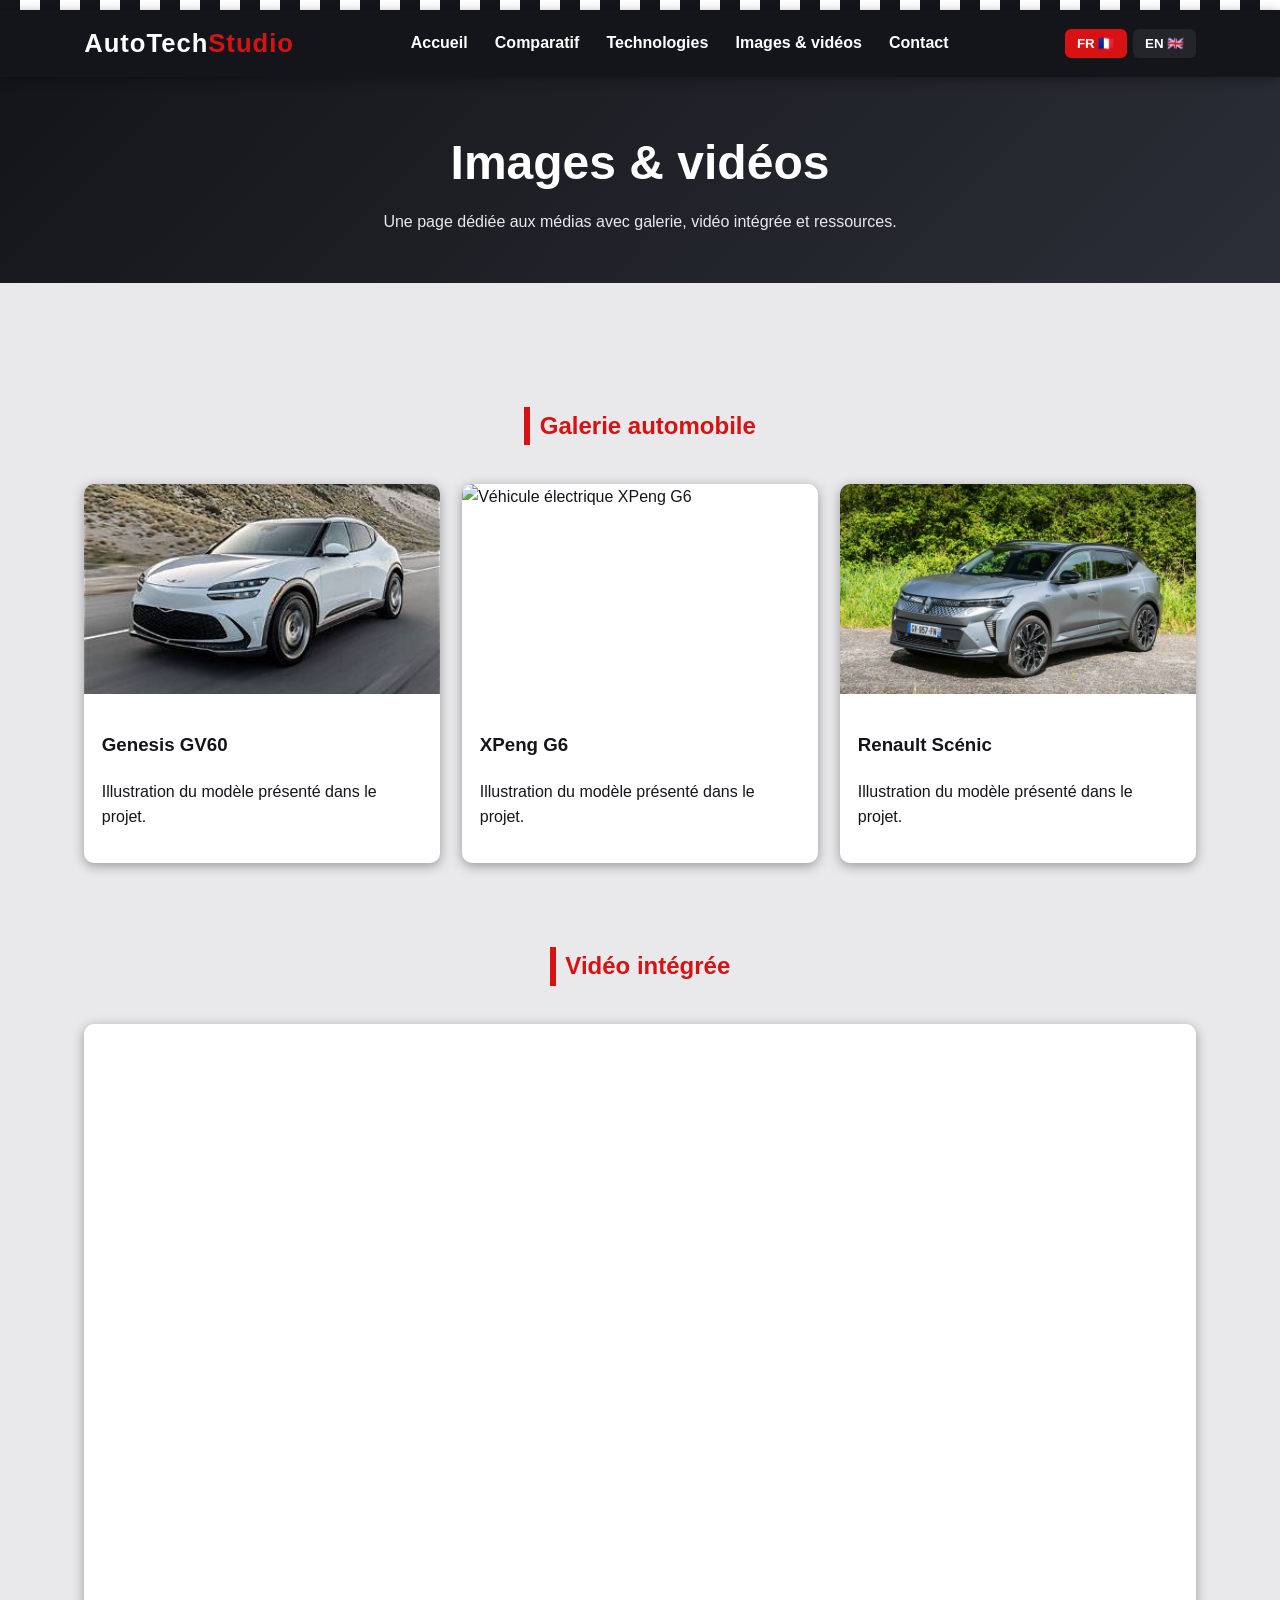
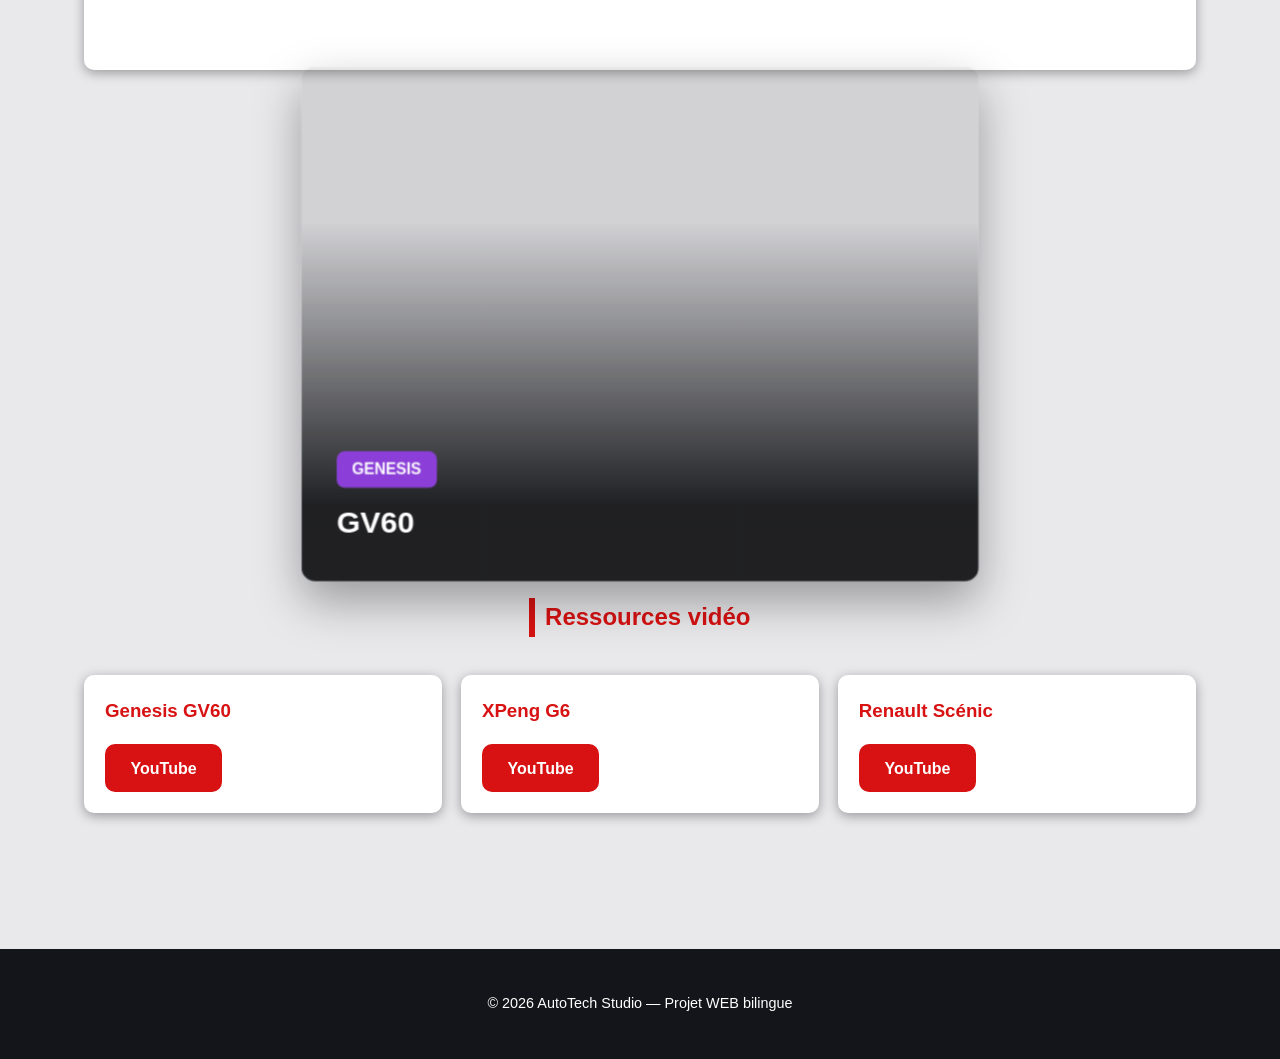
==== commit 9ca76250: "Update medias.html" ====
--- a/medias.html
+++ b/medias.html
@@ -4,7 +4,7 @@
 <li><a href="technologies.html" data-lang="fr">Technologies</a><a href="technologies.html" data-lang="en">Technology</a></li>
 <li><a href="medias.html" data-lang="fr">Images & vidéos</a><a href="medias.html" data-lang="en">Images & videos</a></li>
 <li><a href="contact.html" data-lang="fr">Contact</a><a href="contact.html" data-lang="en">Contact</a></li>
-</ul></nav><div class="lang-switch"><button data-switch-lang="fr">FR 🇫🇷</button><button data-switch-lang="en">EN 🇬🇧</button></div></div></header><section class="page-hero"><h1 data-lang="fr">Images & vidéos</h1><h1 data-lang="en">Images & videos</h1><p data-lang="fr">Une page dédiée aux médias avec galerie, vidéo intégrée et ressources.</p><p data-lang="en">A dedicated media page with gallery, embedded video and resources.</p></section><main><section><div class="section-header"><h2 data-lang="fr">Galerie automobile</h2><h2 data-lang="en">Car gallery</h2></div><div class="media-grid"><article class="media-card"><img src="genesis-gv60.jpg" alt="Véhicule électrique Genesis GV60"><div class="media-body"><h3>Genesis GV60</h3><p data-lang="fr">Illustration du modèle présenté dans le projet.</p><p data-lang="en">Illustration of the model presented in the project.</p></div></article><article class="media-card"><img src="images/xpeng-g6.jpg" alt="Véhicule électrique XPeng G6"><div class="media-body"><h3>XPeng G6</h3><p data-lang="fr">Illustration du modèle présenté dans le projet.</p><p data-lang="en">Illustration of the model presented in the project.</p></div></article><article class="media-card"><img src="images/renault-scenic.jpg" alt="Automobile électrique Renault"><div class="media-body"><h3>Renault Scénic</h3><p data-lang="fr">Illustration du modèle présenté dans le projet.</p><p data-lang="en">Illustration of the model presented in the project.</p></div></article></div></section><section><div class="section-header"><h2 data-lang="fr">Vidéo intégrée</h2><h2 data-lang="en">Embedded video</h2></div><div class="carte"><div class="video-responsive"><iframe src="https://www.youtube.com/embed/yhtS4Non2jM" title="XPENG G6 — recharge de 10 à 80 % en 12 minutes" frameborder="0" allow="accelerometer; autoplay; clipboard-write; encrypted-media; gyroscope; picture-in-picture; web-share" referrerpolicy="strict-origin-when-cross-origin" allowfullscreen></iframe></div></div></section><section id="carrousel-css">
+</ul></nav><div class="lang-switch"><button data-switch-lang="fr">FR 🇫🇷</button><button data-switch-lang="en">EN 🇬🇧</button></div></div></header><section class="page-hero"><h1 data-lang="fr">Images & vidéos</h1><h1 data-lang="en">Images & videos</h1><p data-lang="fr">Une page dédiée aux médias avec galerie, vidéo intégrée et ressources.</p><p data-lang="en">A dedicated media page with gallery, embedded video and resources.</p></section><main><section><div class="section-header"><h2 data-lang="fr">Galerie automobile</h2><h2 data-lang="en">Car gallery</h2></div><div class="media-grid"><article class="media-card"><img src="genesis-gv60.jpg" alt="Véhicule électrique Genesis GV60"><div class="media-body"><h3>Genesis GV60</h3><p data-lang="fr">Illustration du modèle présenté dans le projet.</p><p data-lang="en">Illustration of the model presented in the project.</p></div></article><article class="media-card"><img src="images/xpeng-g6.jpg" alt="Véhicule électrique XPeng G6"><div class="media-body"><h3>XPeng G6</h3><p data-lang="fr">Illustration du modèle présenté dans le projet.</p><p data-lang="en">Illustration of the model presented in the project.</p></div></article><article class="media-card"><img src="renault-scenic.jpg" alt="Automobile électrique Renault"><div class="media-body"><h3>Renault Scénic</h3><p data-lang="fr">Illustration du modèle présenté dans le projet.</p><p data-lang="en">Illustration of the model presented in the project.</p></div></article></div></section><section><div class="section-header"><h2 data-lang="fr">Vidéo intégrée</h2><h2 data-lang="en">Embedded video</h2></div><div class="carte"><div class="video-responsive"><iframe src="https://www.youtube.com/embed/yhtS4Non2jM" title="XPENG G6 — recharge de 10 à 80 % en 12 minutes" frameborder="0" allow="accelerometer; autoplay; clipboard-write; encrypted-media; gyroscope; picture-in-picture; web-share" referrerpolicy="strict-origin-when-cross-origin" allowfullscreen></iframe></div></div></section><section id="carrousel-css">
 <div class="scene-3d">
 <div class="anneau-3d">
 <div class="carte-3d" style="background-image:url('images/genesis-gv60.jpg');">
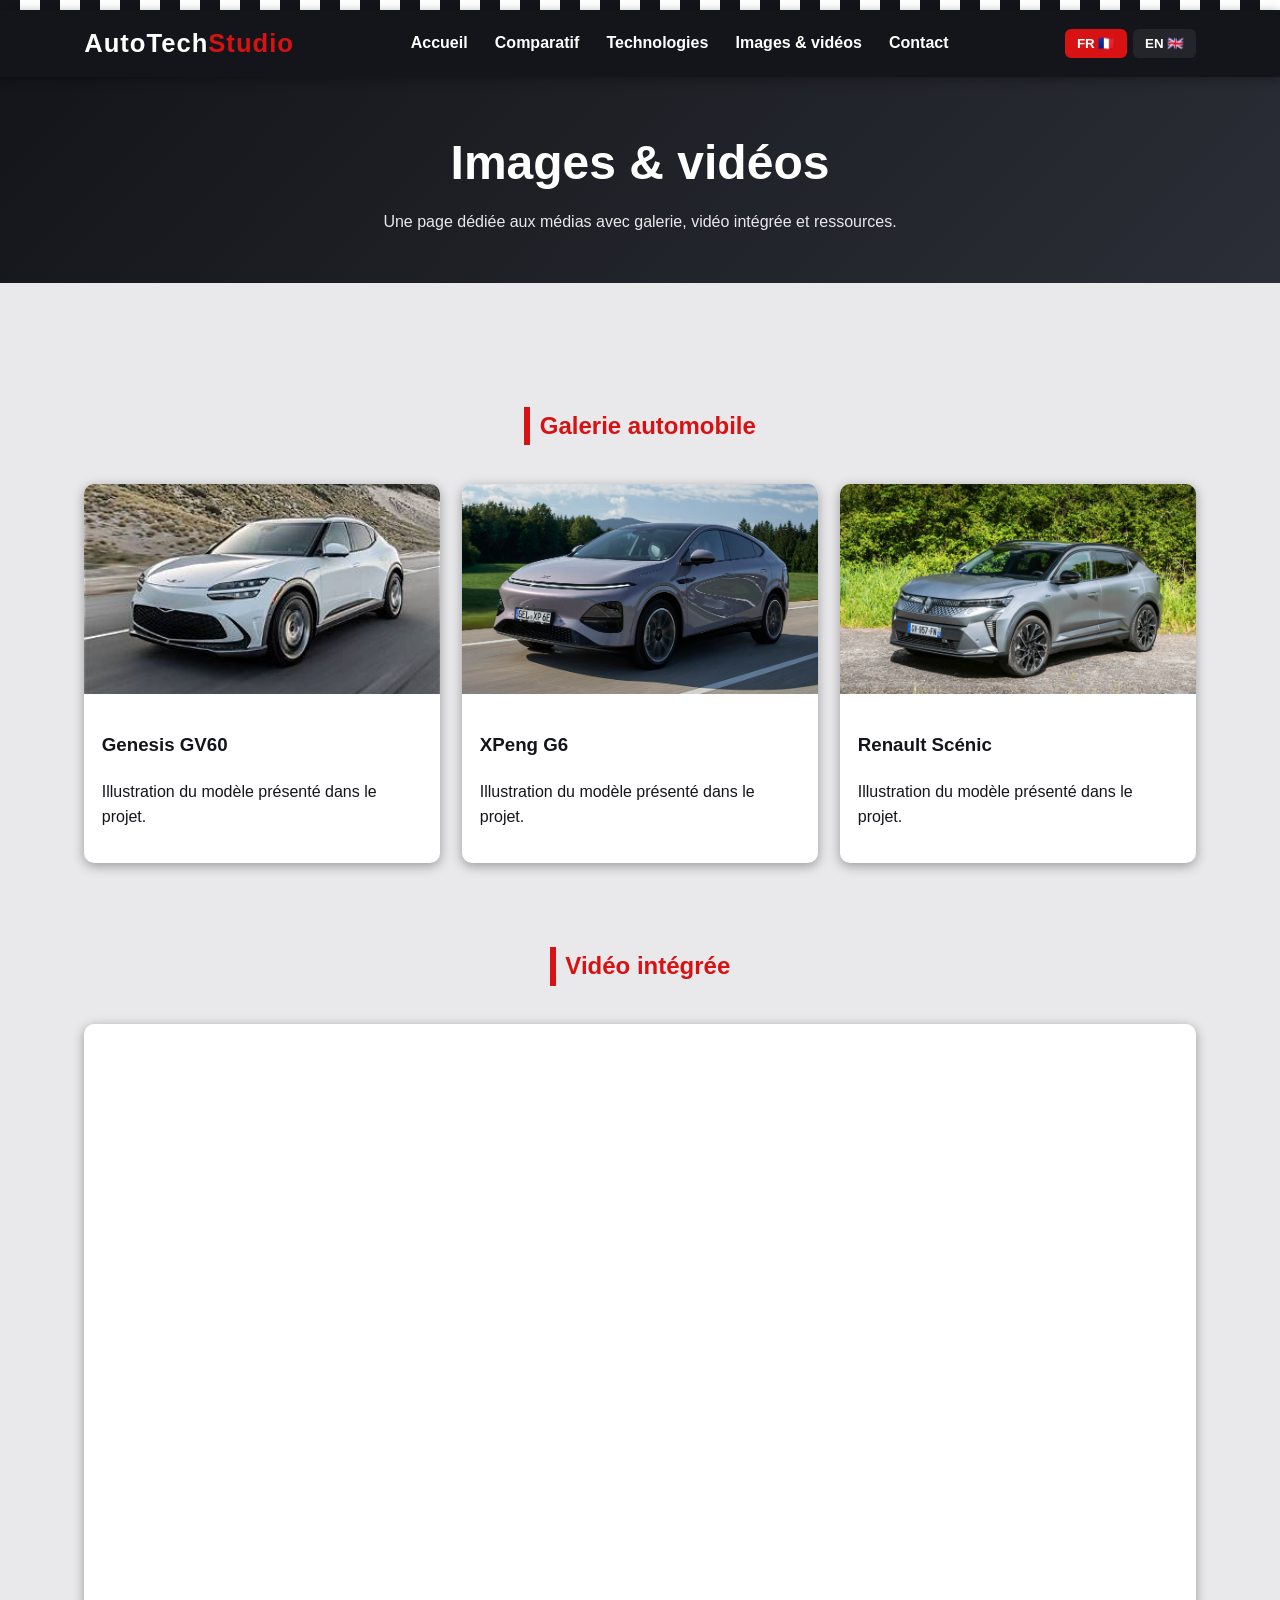
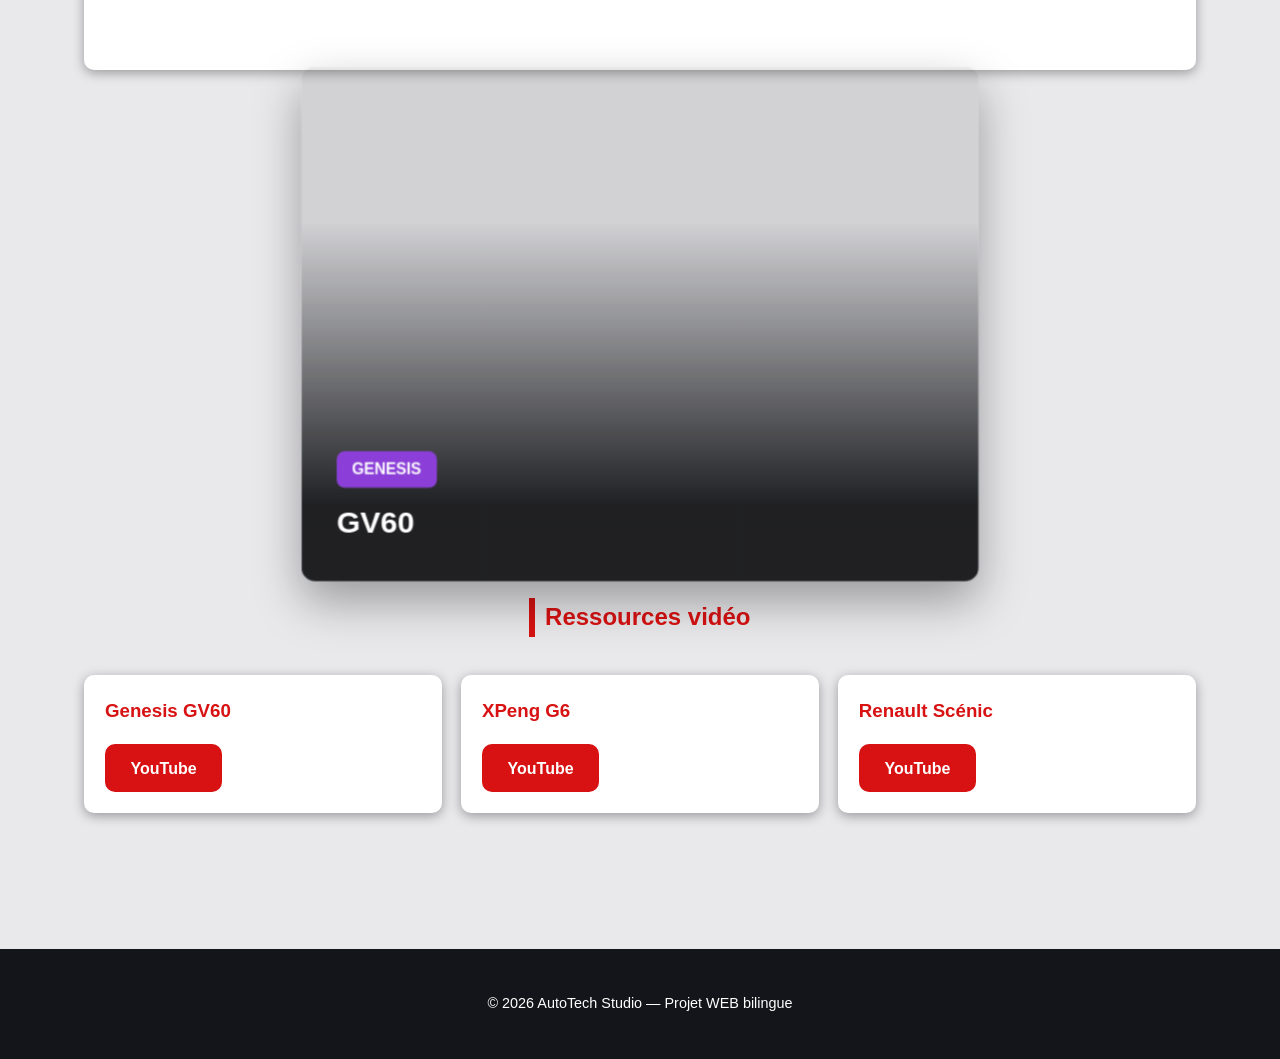
==== commit 37f9ce60: "Update medias.html" ====
--- a/medias.html
+++ b/medias.html
@@ -4,7 +4,7 @@
 <li><a href="technologies.html" data-lang="fr">Technologies</a><a href="technologies.html" data-lang="en">Technology</a></li>
 <li><a href="medias.html" data-lang="fr">Images & vidéos</a><a href="medias.html" data-lang="en">Images & videos</a></li>
 <li><a href="contact.html" data-lang="fr">Contact</a><a href="contact.html" data-lang="en">Contact</a></li>
-</ul></nav><div class="lang-switch"><button data-switch-lang="fr">FR 🇫🇷</button><button data-switch-lang="en">EN 🇬🇧</button></div></div></header><section class="page-hero"><h1 data-lang="fr">Images & vidéos</h1><h1 data-lang="en">Images & videos</h1><p data-lang="fr">Une page dédiée aux médias avec galerie, vidéo intégrée et ressources.</p><p data-lang="en">A dedicated media page with gallery, embedded video and resources.</p></section><main><section><div class="section-header"><h2 data-lang="fr">Galerie automobile</h2><h2 data-lang="en">Car gallery</h2></div><div class="media-grid"><article class="media-card"><img src="genesis-gv60.jpg" alt="Véhicule électrique Genesis GV60"><div class="media-body"><h3>Genesis GV60</h3><p data-lang="fr">Illustration du modèle présenté dans le projet.</p><p data-lang="en">Illustration of the model presented in the project.</p></div></article><article class="media-card"><img src="images/xpeng-g6.jpg" alt="Véhicule électrique XPeng G6"><div class="media-body"><h3>XPeng G6</h3><p data-lang="fr">Illustration du modèle présenté dans le projet.</p><p data-lang="en">Illustration of the model presented in the project.</p></div></article><article class="media-card"><img src="renault-scenic.jpg" alt="Automobile électrique Renault"><div class="media-body"><h3>Renault Scénic</h3><p data-lang="fr">Illustration du modèle présenté dans le projet.</p><p data-lang="en">Illustration of the model presented in the project.</p></div></article></div></section><section><div class="section-header"><h2 data-lang="fr">Vidéo intégrée</h2><h2 data-lang="en">Embedded video</h2></div><div class="carte"><div class="video-responsive"><iframe src="https://www.youtube.com/embed/yhtS4Non2jM" title="XPENG G6 — recharge de 10 à 80 % en 12 minutes" frameborder="0" allow="accelerometer; autoplay; clipboard-write; encrypted-media; gyroscope; picture-in-picture; web-share" referrerpolicy="strict-origin-when-cross-origin" allowfullscreen></iframe></div></div></section><section id="carrousel-css">
+</ul></nav><div class="lang-switch"><button data-switch-lang="fr">FR 🇫🇷</button><button data-switch-lang="en">EN 🇬🇧</button></div></div></header><section class="page-hero"><h1 data-lang="fr">Images & vidéos</h1><h1 data-lang="en">Images & videos</h1><p data-lang="fr">Une page dédiée aux médias avec galerie, vidéo intégrée et ressources.</p><p data-lang="en">A dedicated media page with gallery, embedded video and resources.</p></section><main><section><div class="section-header"><h2 data-lang="fr">Galerie automobile</h2><h2 data-lang="en">Car gallery</h2></div><div class="media-grid"><article class="media-card"><img src="genesis-gv60.jpg" alt="Véhicule électrique Genesis GV60"><div class="media-body"><h3>Genesis GV60</h3><p data-lang="fr">Illustration du modèle présenté dans le projet.</p><p data-lang="en">Illustration of the model presented in the project.</p></div></article><article class="media-card"><img src="xpeng-g6.jpg" alt="Véhicule électrique XPeng G6"><div class="media-body"><h3>XPeng G6</h3><p data-lang="fr">Illustration du modèle présenté dans le projet.</p><p data-lang="en">Illustration of the model presented in the project.</p></div></article><article class="media-card"><img src="renault-scenic.jpg" alt="Automobile électrique Renault"><div class="media-body"><h3>Renault Scénic</h3><p data-lang="fr">Illustration du modèle présenté dans le projet.</p><p data-lang="en">Illustration of the model presented in the project.</p></div></article></div></section><section><div class="section-header"><h2 data-lang="fr">Vidéo intégrée</h2><h2 data-lang="en">Embedded video</h2></div><div class="carte"><div class="video-responsive"><iframe src="https://www.youtube.com/embed/yhtS4Non2jM" title="XPENG G6 — recharge de 10 à 80 % en 12 minutes" frameborder="0" allow="accelerometer; autoplay; clipboard-write; encrypted-media; gyroscope; picture-in-picture; web-share" referrerpolicy="strict-origin-when-cross-origin" allowfullscreen></iframe></div></div></section><section id="carrousel-css">
 <div class="scene-3d">
 <div class="anneau-3d">
 <div class="carte-3d" style="background-image:url('images/genesis-gv60.jpg');">
